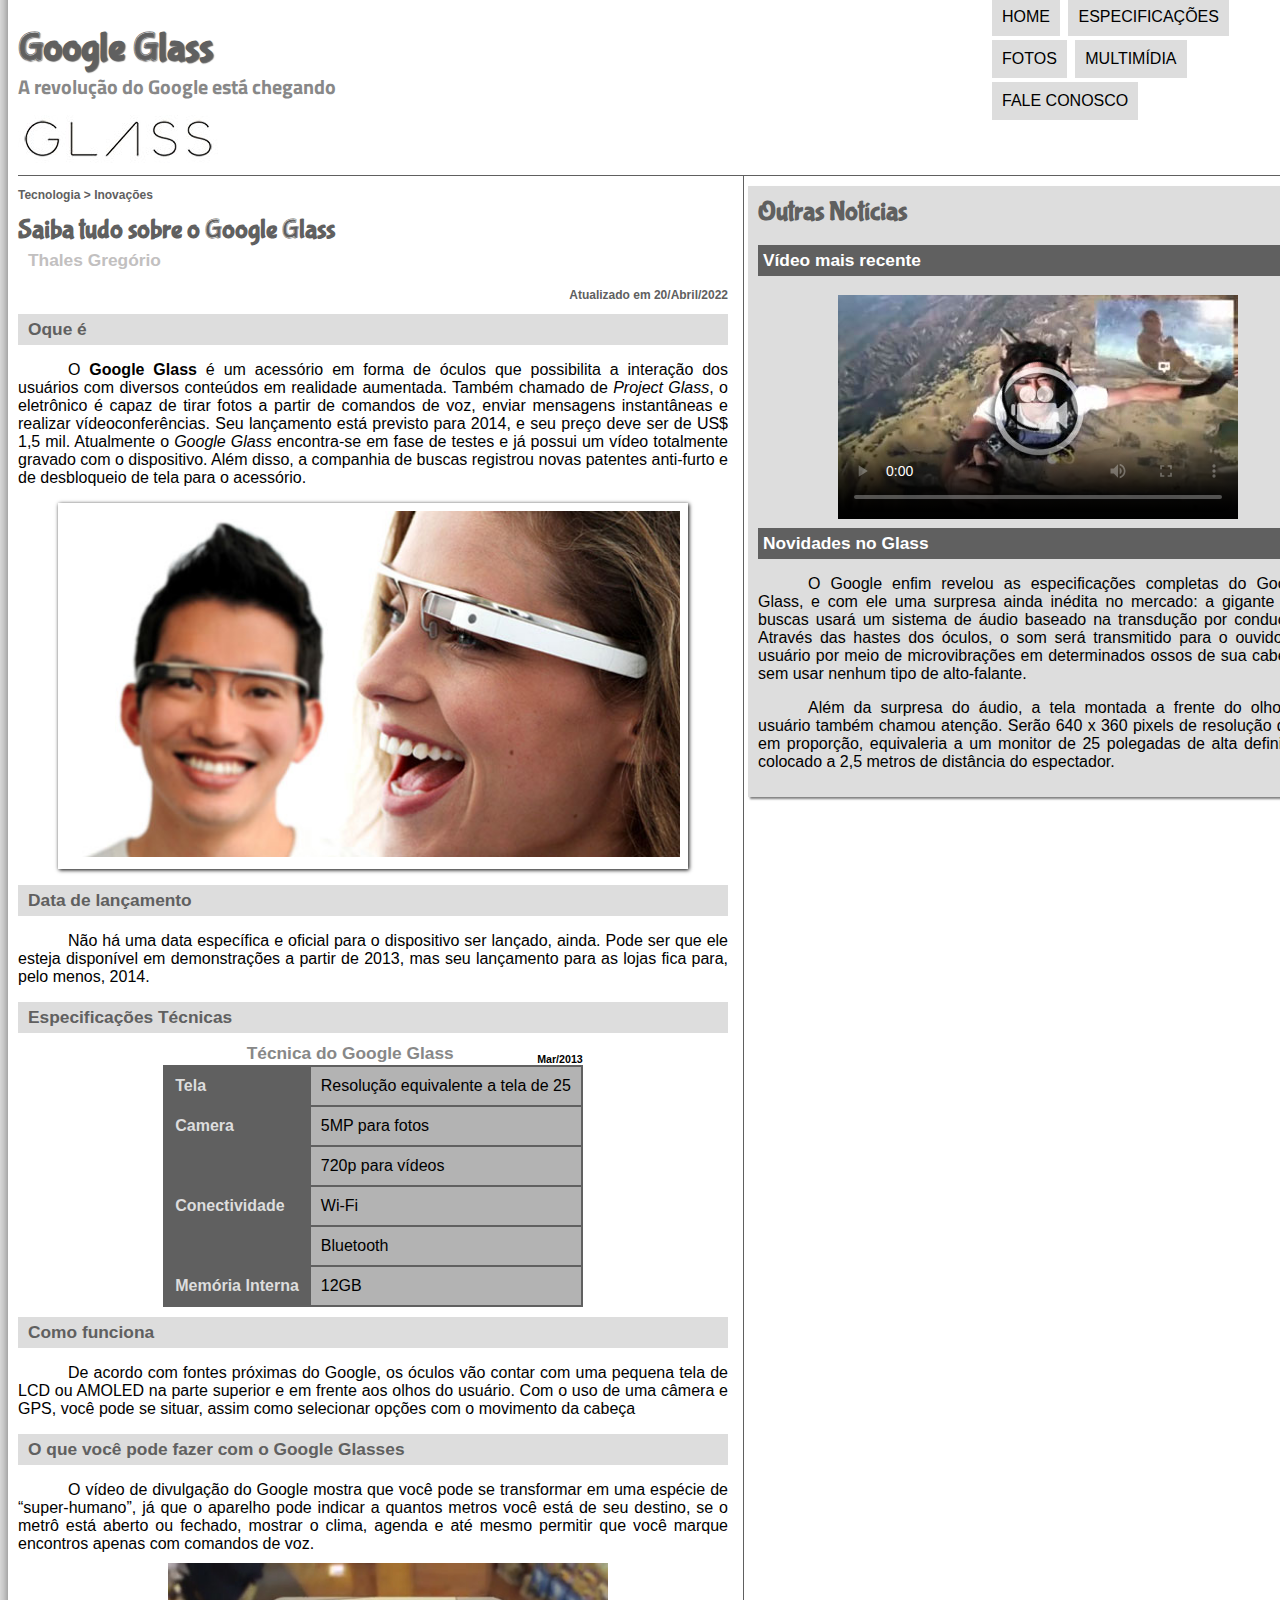
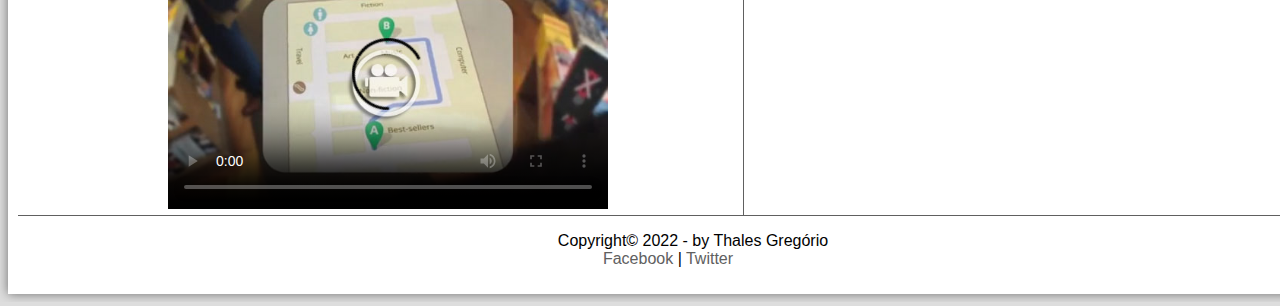
==== index.html @ 76a222d5 "Primeiro Commit" ====
<!DOCTYPE html>
<html lang="pt-br>">
<head>
    <meta charset="UTF8"/>
    <title>Tudo sobre Google Glass</title>
    <link rel="stylesheet" type="text/css" href="_css/estilo.css" />
</head>
<script language="javascript" src="_javascript/funcoes.js"></script>
<body>
<div id="interface">

    <header id="cabecalho">
    <hgroup>
    <h1>Google Glass</h1>
    <h2>A revolução do Google está chegando</h2>
    </hgroup>
        
    <img id="icone" src="_imagens/glass-oculos-preto-peq.png"/>
    <nav id="menu">
    <h1>Menu Principal</h1>
    <ul type="disc">
        <li onmouseover="mudafoto('_imagens/home.png')" onmouseout="mudafoto('_imagens/glass-oculos-preto-peq.png')"><a href="index.html">Home</a></li>
        <li onmouseover="mudafoto('_imagens/especificacoes.png')" onmouseout="mudafoto('_imagens/glass-oculos-preto-peq.png')"><a href="specs.html">Especificações</a></li>
        <li onmouseover="mudafoto('_imagens/fotos.png')" onmouseout="mudafoto('_imagens/glass-oculos-preto-peq.png')"><a href="fotos.html">Fotos</a></li>
        <li onmouseover="mudafoto('_imagens/multimidia.png')" onmouseout="mudafoto('_imagens/glass-oculos-preto-peq.png')"><a href="multimidia.html">Multimídia</a></li>
        <li onmouseover="mudafoto('_imagens/contato.png')" onmouseout="mudafoto('_imagens/glass-oculos-preto-peq.png')"><a href="fale-conosco.html">Fale conosco</a></li>
    </ul>
    </nav>
    </header>

<section id="corpo">
    <article id="noticia-principal">
    <header id="cabecalho-artigo">
    <h3>Tecnologia > Inovações</h3>
    <h1>Saiba tudo sobre o Google Glass</h1>
    <h2>Thales Gregório</h2> 
    <h3 class="direita">Atualizado em 20/Abril/2022</h3>
    </header>

    <h2> Oque é</h2>
    <p>O <b>Google Glass</b> é um acessório em forma de óculos que possibilita a interação dos usuários com diversos conteúdos em realidade aumentada. Também chamado de <i>Project Glass</i>, o eletrônico é capaz de tirar fotos a partir de comandos de voz, enviar mensagens instantâneas e realizar vídeoconferências. Seu lançamento está previsto para 2014, e seu preço deve ser de US$ 1,5 mil. Atualmente o <em>Google Glass</em> encontra-se em fase de testes e já possui um vídeo totalmente gravado com o dispositivo. Além disso, a companhia de buscas registrou novas patentes anti-furto e de desbloqueio de tela para o acessório.</p>



    <figure class="foto-legenda">
    <img src="_imagens/glass-quadro-homem-mulher.jpg"/>
    <figcaption>
        <h3>Google Glass</h3>
        <p>Uma nova maneira de ver o mundo.</p>
    </figcaption>
    </figure>

    <h2>Data de lançamento</h2>
    <p>Não há uma data específica e oficial para o dispositivo ser lançado, ainda. Pode ser que ele esteja disponível em demonstrações a partir de 2013, mas seu lançamento para as lojas fica para, pelo menos, 2014.</p>

    <h2>Especificações Técnicas</h2>
    <table id="tabelaspec">
    <caption>Técnica do Google Glass <span>Mar/2013</span></caption> 

    <tr><td class="ce">Tela</td><td class="cd">Resolução equivalente a tela de 25</td></tr>
    <tr><td rowspan="2" class="ce"> Camera</td><td class="cd"> 5MP para fotos </td></tr>
    <tr><td class="cd">720p para vídeos</td></tr>
    <tr><td rowspan="2" class="ce"> Conectividade</td><td class="cd"> Wi-Fi</td></tr>
    <tr><td class="cd">Bluetooth</td></tr>
    <tr><td class="ce"> Memória Interna</td><td class="cd">12GB</td></tr>
    </table>

    <h2>Como funciona</h2>
    <p>De acordo com fontes próximas do Google, os óculos vão contar com uma pequena tela de LCD ou AMOLED na parte superior e em frente aos olhos do usuário. Com o uso de uma câmera e GPS, você pode se situar, assim como selecionar opções com o movimento da cabeça</p>

    <h2>O que você pode fazer com o Google Glasses</h2>
    <p id="uni">O vídeo de divulgação do Google mostra que você pode se transformar em uma espécie de “super-<wbr/>humano”, já que o aparelho pode indicar a quantos metros você está de seu destino, se o metrô está aberto ou fechado, mostrar o clima, agenda e até mesmo permitir que você marque encontros apenas com comandos de voz.</p>

    <div>
        <video id="filme1" controls="controls" poster="_imagens/video-mini01.jpg">
            <source src="../_media/how-it-feels.mp4" type="video/mp4"/>
            DESCULPE, NÃO FOI POSSIVEL EXECUTAR O VIDEO!
        </video>
    </div>

    </article>
</section>
<aside id="lateral">
    <h1>Outras Notícias</h1>
    <h2>Vídeo mais recente</h2>

    <div>
        <video id="filme2" controls="controls" poster="_imagens/video-mini02.jpg">
            <source src="../_media/one-day.mp4" type="video/mp4"/>
            DESCULPE, NÃO FOI POSSIVEL EXECUTAR O VIDEO!
        </video>
    </div>

    <h2>Novidades no Glass</h2>
    <p>O Google enfim revelou as especificações completas do Google Glass, e com ele uma surpresa ainda inédita no mercado: a gigante das buscas usará um sistema de áudio baseado na transdução por condução. Através das hastes dos óculos, o som será transmitido para o ouvido do usuário por meio de microvibrações em determinados ossos de sua cabeça, sem usar nenhum tipo de alto-falante.</p>

    <p>Além da surpresa do áudio, a tela montada a frente do olho do usuário também chamou atenção. Serão 640 x 360 pixels de resolução que, em proporção, equivaleria a um monitor de 25 polegadas de alta definição colocado a 2,5 metros de distância do espectador.</p>
</aside>
<footer id="rodape">
    <p>Copyright&copy; 2022 - by Thales Gregório</br>
    <a href="http://facebook.com/cursosemvideo" target="_blank">Facebook</a> | 
    <a href="http://twitter.com/cursosemvideo" target="_blank">Twitter</a></p>
</footer>
</div>
</body>
</html>
---- _css/estilo.css ----
@charset "UTF-8";
@import url('https://fonts.googleapis.com/css2?family=Titillium+Web&display=swap');
@font-face{
    font-family: 'FonteLogo';
    src: url("../_fonts/bubblegum-sans-regular.otf");   
}


    Body {
        font-family: Arial, sans-serif;
        background-color: #dddddd;
        color: rgba(0, 0, 0, 1);
    }

    p{
        text-align: justify;
        text-indent: 50px;
    }

    a {
        color: #606060;
        text-decoration: none;
    }
    a:hover {
        text-decoration: underline;
    }

    header#cabecalho {
        border-bottom: 1px #606060 solid;
        height: 150px;
        background: url("../_imagens/glass-logo-peq.jpg") no-repeat 0px 90px; 
    }

    header#cabecalho img {
        position: absolute; /* MD*/
        left: 1435px;
        top: 69px;
       }

    header#cabecalho h1{
        font-family: 'FonteLogo', sans-serif;
        font-size: 30pt;
        color:#606060;
        text-shadow: 1px 1px 1px rgba(0,0,0,.6);
        padding: 0px;
        margin-bottom: 0px;
    }

    header#cabecalho h2{
        font-family: 'Titillium Web', sans-serif;
        color: #888888;
        font-size: 15pt;
        padding: 0px;
        margin-top: 0px;
            }

    div#interface{
        width: 1300px;
        background-color: white; 
        margin: -20px auto 0px auto;
        box-shadow: 0px 0px 10px rgba(0,0,0,.5);
        padding: 10px;
    }

    figure.foto-legenda {
        position: relative;
        border: 8px solid white;
        box-shadow: 1px 1px 4px black;
    }

    figure.foto-legenda img {
        width: 100%;
        height: 100%;
    }
    figure.foto-legenda figcaption{
        opacity: 0;
        position: absolute;  /* md*/
        top: 0px;
        background-color: rgba(0,0,0,.4);
        color: white;  
        width: 100%;
        height: 100%;
        padding: 10px;
        box-sizing: border-box;
        transition: opacity 1s;    
    }
    figure.foto-legenda:hover figcaption{
        opacity: 1;
    }

    /* Formatação Menu */

    
    
    nav#menu {
        display: block;
    }

    nav#menu ul {
        list-style: none;
        text-transform: uppercase;  /* se der ruim colocar relative MD */
        position: absolute;
        top: -20px;
        left: 950px;
        }

    nav#menu li {
        display: inline-block;
        background-color: #dddddd;
        padding: 10px;
        margin: 2px;
        transition: background-color 1s;
    }

    nav#menu li:hover{
        background-color: #606060;
    }

    nav#menu h1 {
        display: none;
    }

    nav#menu a {
        color:black;
        text-decoration: none;
    }

    nav#menu a:hover{
        color: #dddddd;
        text-decoration: underline;
    }

    section#corpo{
        display:block;
        width: 710px;
        float: left;
        border-right: 1px solid #606060;
        padding-right: 15px;
    }

    article#noticia-principal h2 {
        font-size: 13pt;
        color: #606060;
        background-color: #dddddd;
        padding: 5px 0px 5px 10px;
        margin: 10px 0px 10px 0px;
    }

    header#cabecalho-artigo h1 {
        font-family: 'Fontelogo', sans-serif;
        font-size: 20pt;
        color: #606060;
        margin-bottom: 0px;
        margin-top: 0px;
    }
    
    .direita {
        text-align: right;
    }

    header#cabecalho-artigo h2 {
        font-size: 13pt;
        color: #c2c0c0;
        background-color: #ffffff;
        margin: 0px;
    }

    header#cabecalho-artigo h3 {
        font-size: 12px;
        color: #606060;
    }

    table#tabelaspec {
        border: 1px solid #606060;
        border-spacing: 0px;
        margin-left: auto;
        margin-right: auto;
    }

    table#tabelaspec td {
        border: 1px solid #606060;
        padding: 10px;
    }

    table#tabelaspec td.ce {
        color: #dddddd;
        background-color: #606060;
        vertical-align: top;
        font-weight: bold;
    }

    table#tabelaspec td.cd {
        background-color: #b3b3b3;
    }

    table#tabelaspec caption {
        color: #888888;
        font-size: 13pt;
        font-weight: bolder;
    }

    table#tabelaspec caption span {
        display: block;
        float: right;
        color: black;
        font-size: 8pt;
        margin-top: 10px;
    }

    aside#lateral {
        display: block;
        width: 550px;
        float: right;
        background-color: #dddddd;
        padding: 10px;
        margin-top: 10px;
        box-shadow: 2px 2px 2px rgba(0,0,0,.5);
    }

    aside#lateral h1 {
        font-family: 'FonteLogo', sans-serif;
        font-size: 20pt;
        color: #606060;
        margin-top: 0px;
    }

    aside#lateral h2 {
        background-color: #606060;
        font-size: 13pt;
        color: #ffffff;
        padding: 5px; 
    }

    footer#rodape {
        clear: both;
        border-top: 1px solid #606060;
    }

    footer#rodape p{
        text-align: center;
    }

    video#filme1 {
        display: block;
        position: relative;
        left: 150px;
        top: -6px;
        width: 440px;
    }

    video#filme2 {
        display: block;
        position: relative;
        left: 80px;
        top: 5px;
        bottom: 60px;
        max-width: 440px;
    }
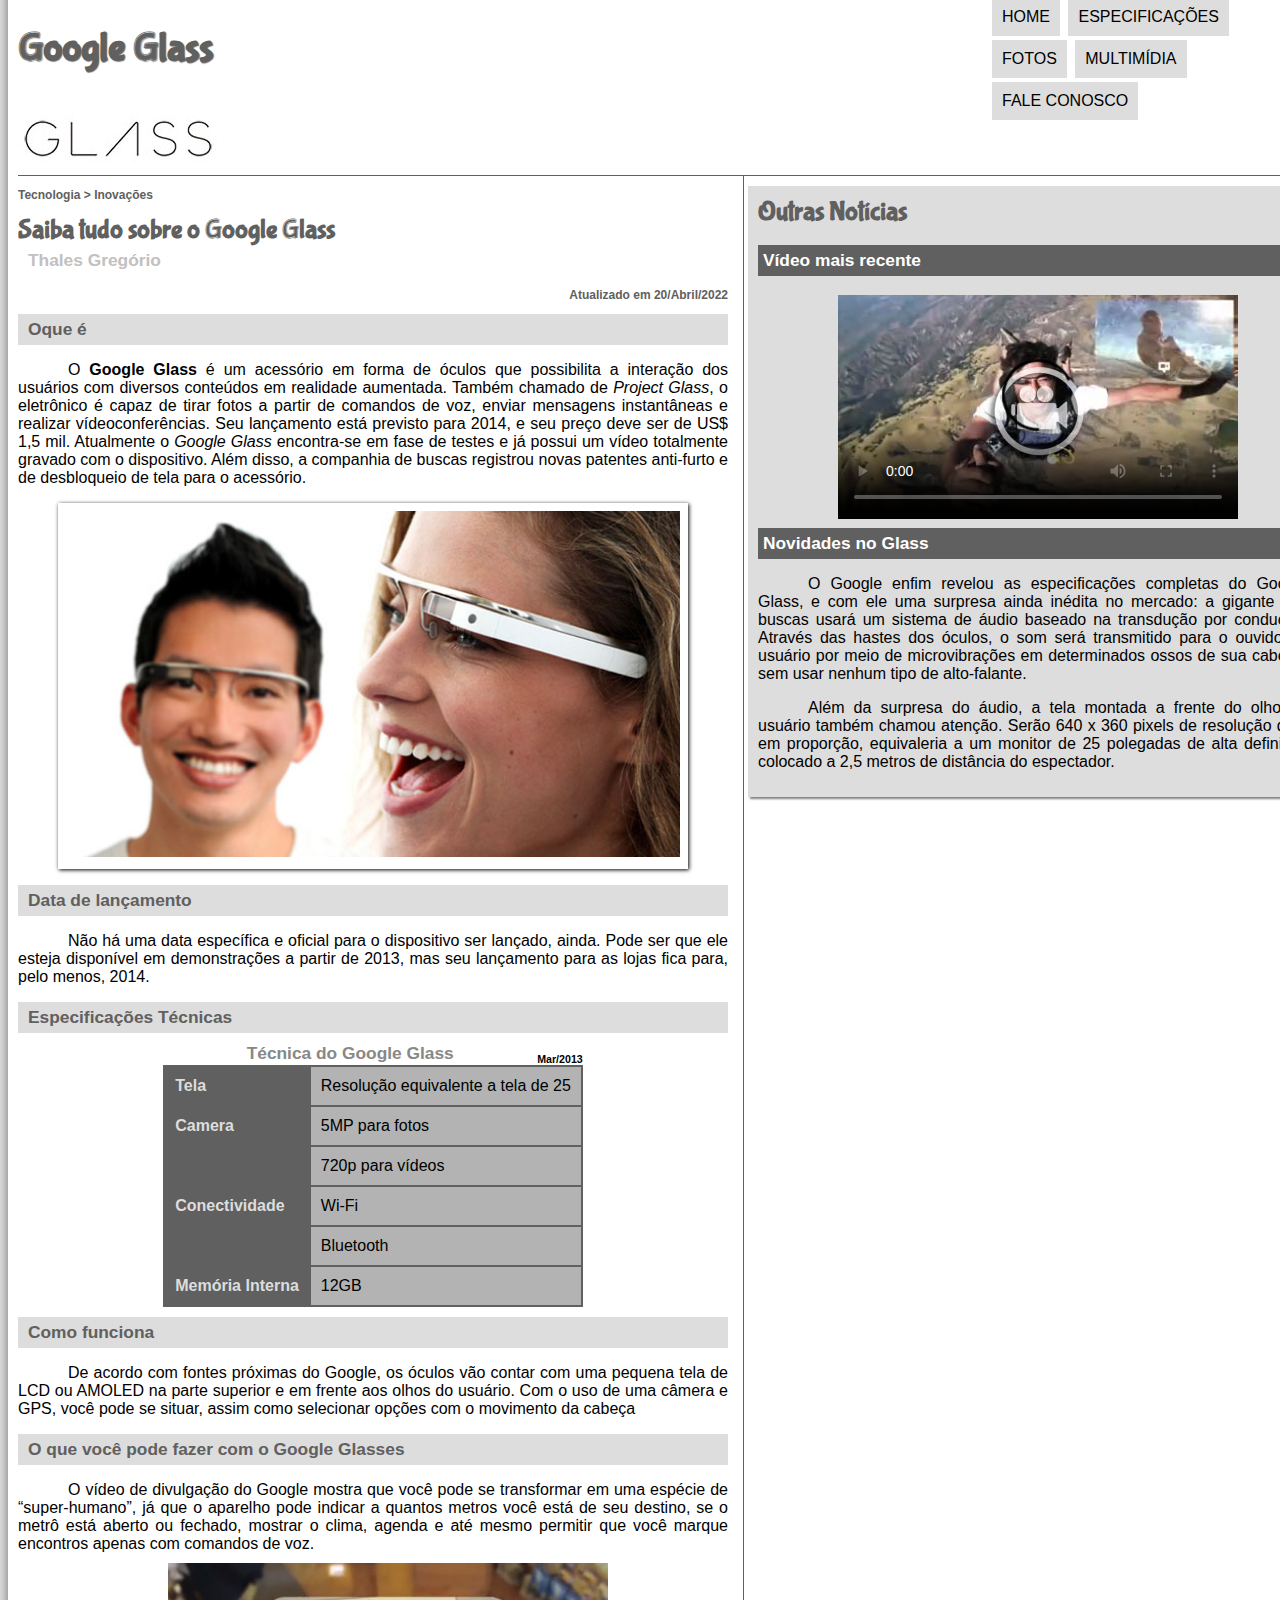
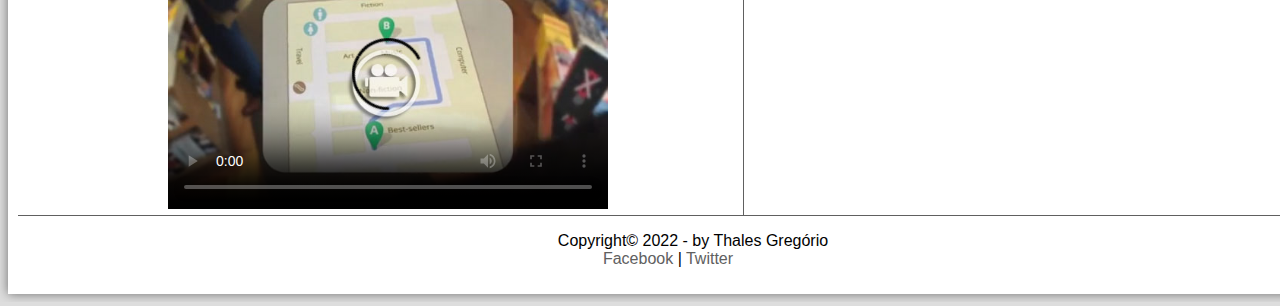
==== commit ab53f147: "Primeiro Commit" ====
--- a/index.html
+++ b/index.html
@@ -12,7 +12,6 @@
     <header id="cabecalho">
     <hgroup>
     <h1>Google Glass</h1>
-    <h2>A revolução do Google está chegando</h2>
     </hgroup>
         
     <img id="icone" src="_imagens/glass-oculos-preto-peq.png"/>
